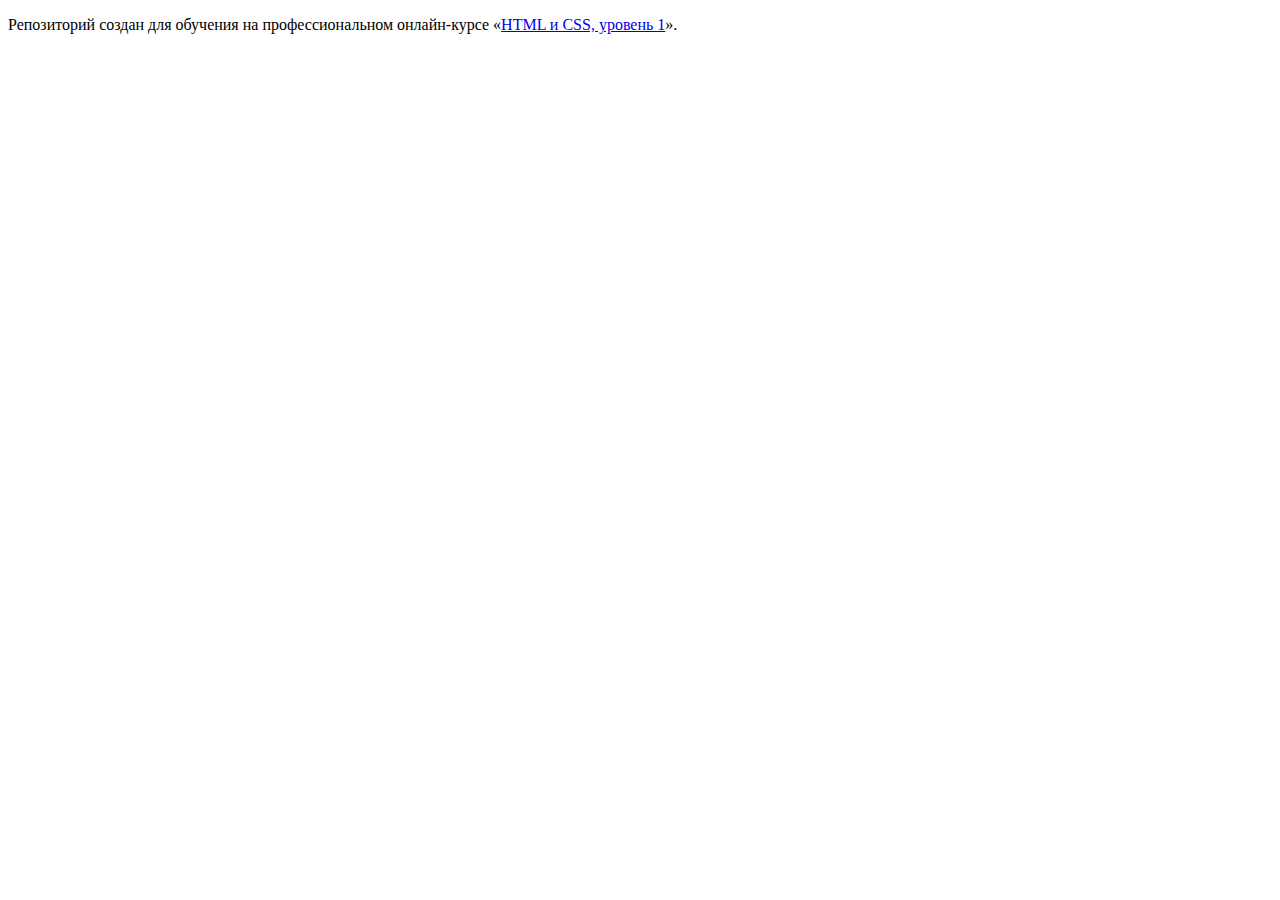
==== index.html @ d2c55b74 ":hatching_chick:" ====
<!DOCTYPE html>
<html lang="ru">
  <head>
    <meta charset="utf-8">
    <title>HTML Academy: Барбершоп</title>
  </head>
  <body>

    <p>Репозиторий создан для обучения на профессиональном онлайн‑курсе «<a href="https://htmlacademy.ru/intensive/htmlcss">HTML и CSS, уровень 1</a>».</p>

  </body>
</html>
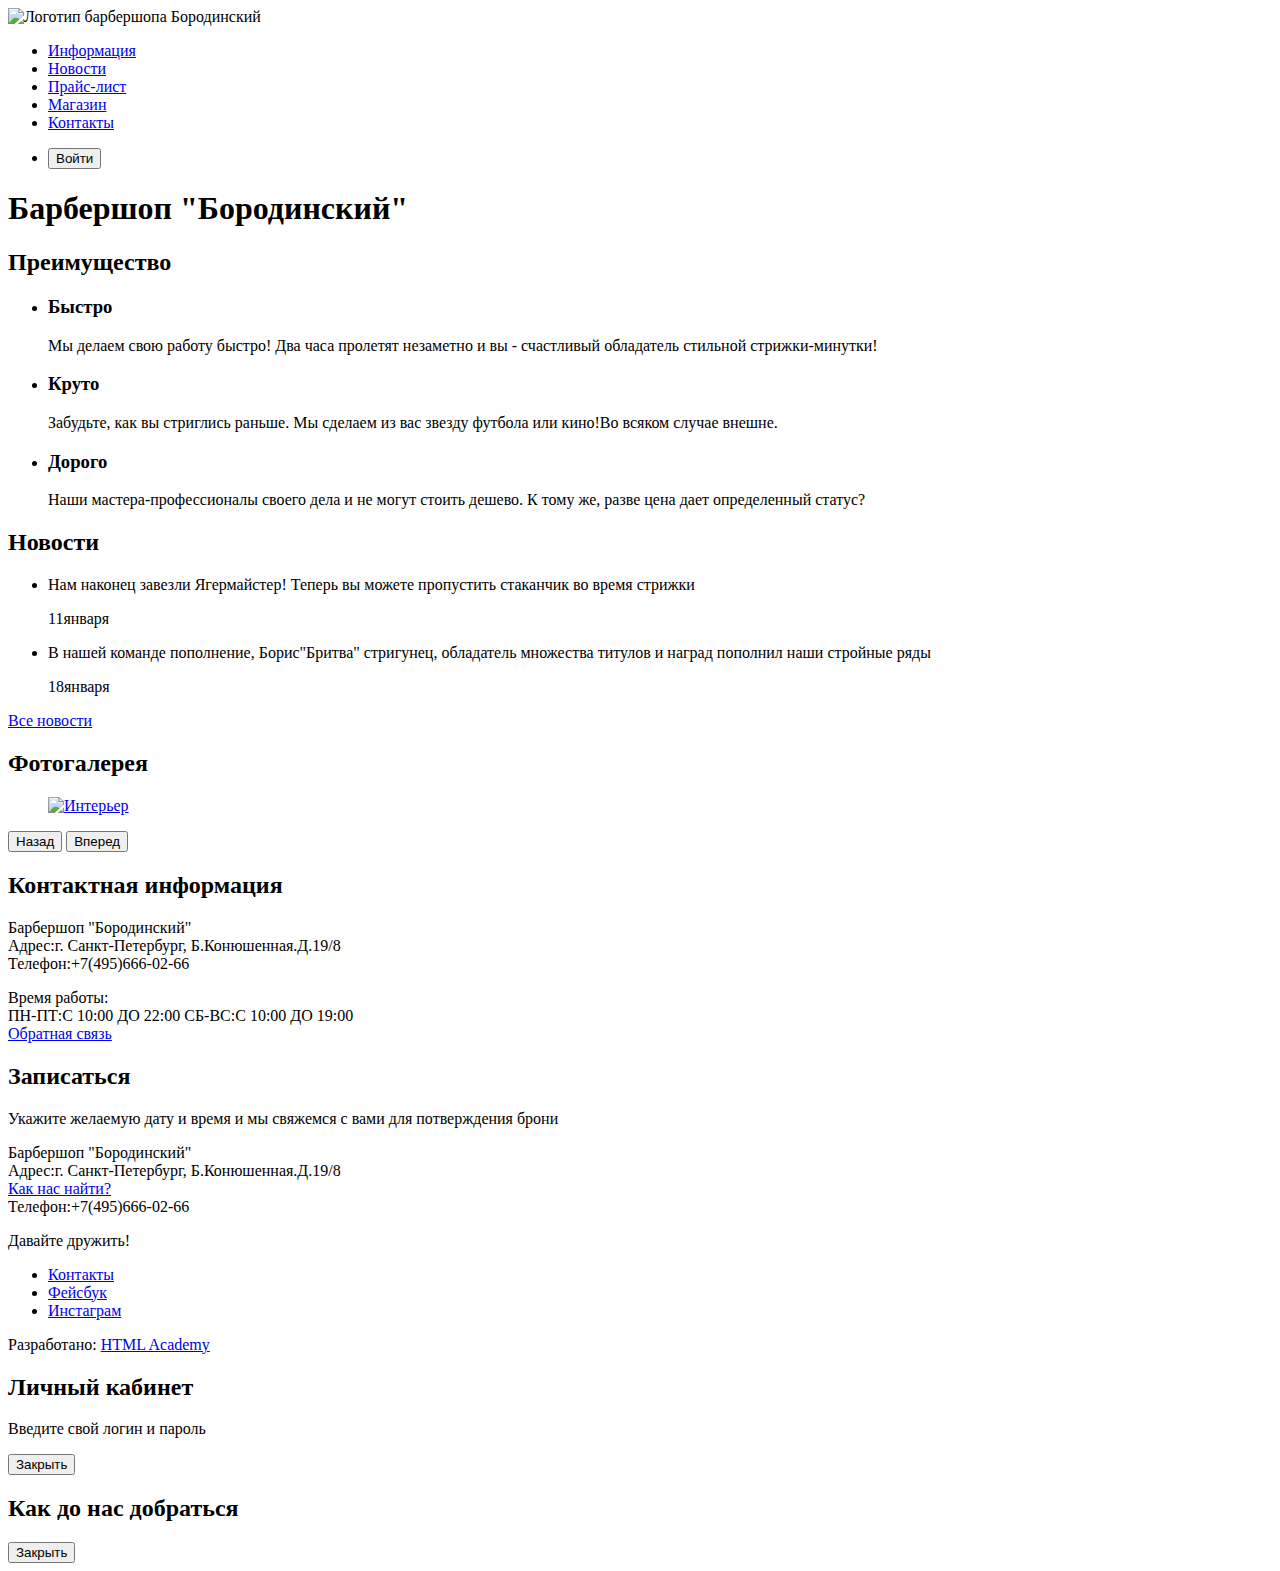
==== commit 09cda8e2: "Добавила разметку для главной страницы" ====
--- a/index.html
+++ b/index.html
@@ -5,8 +5,124 @@
     <title>HTML Academy: Барбершоп</title>
   </head>
   <body>
+    <header>
+      <nav>
+        <a>
+          <img src="img/index-logo.svg" width"368" height="158" alt="Логотип барбершопа Бородинский">
+        </a>
+        <ul>
+          <li><a href="info.html">Информация</a></li>
+          <li><a href="news.html">Новости</a></li>
+          <li><a href="price.html">Прайс-лист</a></li>
+          <li><a href="catalog.html">Магазин</a></li>
+          <li><a href="contacts.html">Контакты</a></li>
+        </ul>
+        <ul>
+          <li>
+            <button type="button">Войти</button>
+          </li>
+        </u>
+      </nav>
+    </header>
+    <main>
+       <h1>Барбершоп "Бородинский"</h1>
+     <section>
+       <h2>Преимущество</h2>
+       <ul>
+         <li>
+           <h3>Быстро</h3>
+          <p>Мы делаем свою работу быстро! Два часа пролетят 
+            незаметно и вы - счастливый обладатель стильной 
+            стрижки-минутки! </p>
+         </li>
+         <li>
+           <h3>Круто</h3>
+           <p>Забудьте, как вы стриглись раньше. Мы сделаем из 
+             вас звезду футбола или кино!Во всяком случае внешне.</p>
+         </li>
+         <li>
+           <h3>Дорого</h3>
+           <p>Наши мастера-профессионалы своего дела и не
+             могут стоить дешево. К тому же, разве цена дает 
+             определенный статус?
+           </p>
+         </li>
+       </ul>
 
-    <p>Репозиторий создан для обучения на профессиональном онлайн‑курсе «<a href="https://htmlacademy.ru/intensive/htmlcss">HTML и CSS, уровень 1</a>».</p>
+     </section>
+     <section>
+       <h2>Новости</h2>
+      <ul>
+        <li>
+          <p>Нам наконец завезли Ягермайстер! Теперь вы можете
+            пропустить стаканчик во время стрижки </p>
+          <time datetime="2019-01-11">11января</time>
+        </li>
+        <li>
+          <p>В нашей команде пополнение, Борис"Бритва"
+            стригунец, обладатель множества титулов и наград 
+            пополнил наши стройные ряды</p>
+          <time datetime="2016-01-18">18января</time>
+        </li>
+      </ul>
+      <a href="news.html">Все новости</a>
+     </section>
+     <section>
+        <h2>Фотогалерея</h2> 
+        <figure>
+          <a href="#"><img src="img/studio.jpg"width="286" height="164" alt="Интерьер"></a>
+        </figure>
+        <button type="button">Назад</button>
+        <button type="button">Вперед</button>
+     </section>
+     <section>
+       <h2>Контактная информация</h2>
+       <p>Барбершоп "Бородинский"<br>
+          Адрес:г. Санкт-Петербург, Б.Конюшенная.Д.19/8<br>
+          Телефон:+7(495)666-02-66
+       </p>
+       <p>Время работы:<br>
+          ПН-ПТ:С 10:00 ДО 22:00
+          СБ-ВС:С 10:00 ДО 19:00<br>
+        <a href="map.html" Как проехать></a>
+        <a href="contacts.html">Обратная связь</a>
+      </p>
+     </section>
+     <section>
+       <h2>Записаться</h2>
+        <p>Укажите желаемую дату и время и мы свяжемся 
+          с вами для потверждения брони</p>
+     </section>
+     </main>
+    <footer>
+      <p>
+        Барбершоп "Бородинский" <br>
+        Адрес:г. Санкт-Петербург, Б.Конюшенная.Д.19/8<br>
+        <a href="map.html">Как нас найти?</a><br>
+        Телефон:+7(495)666-02-66
+      </p>
+      <div> 
+      <p>Давайте дружить!</p>
+        <ul>
+          <li><a href="#">Контакты</a></li>
+          <li><a href="#">Фейсбук</a></li>
+          <li><a href="#">Инстаграм</a></li>
+        </ul>
+      </div>
+      <p>
+        Разработано:
+        <a href="http://htmlacademy.ru">HTML Academy</a>
+      </p>
+    </footer>
+    <section>
+      <h2>Личный кабинет</h2>
+      <p>Введите свой логин и пароль</p>
+      <button type="button">Закрыть</button>
+    </section>
+    <section>
+      <h2>Как до нас добраться</h2>
+      <button type="button">Закрыть</button>
+    </section>
 
   </body>
 </html>
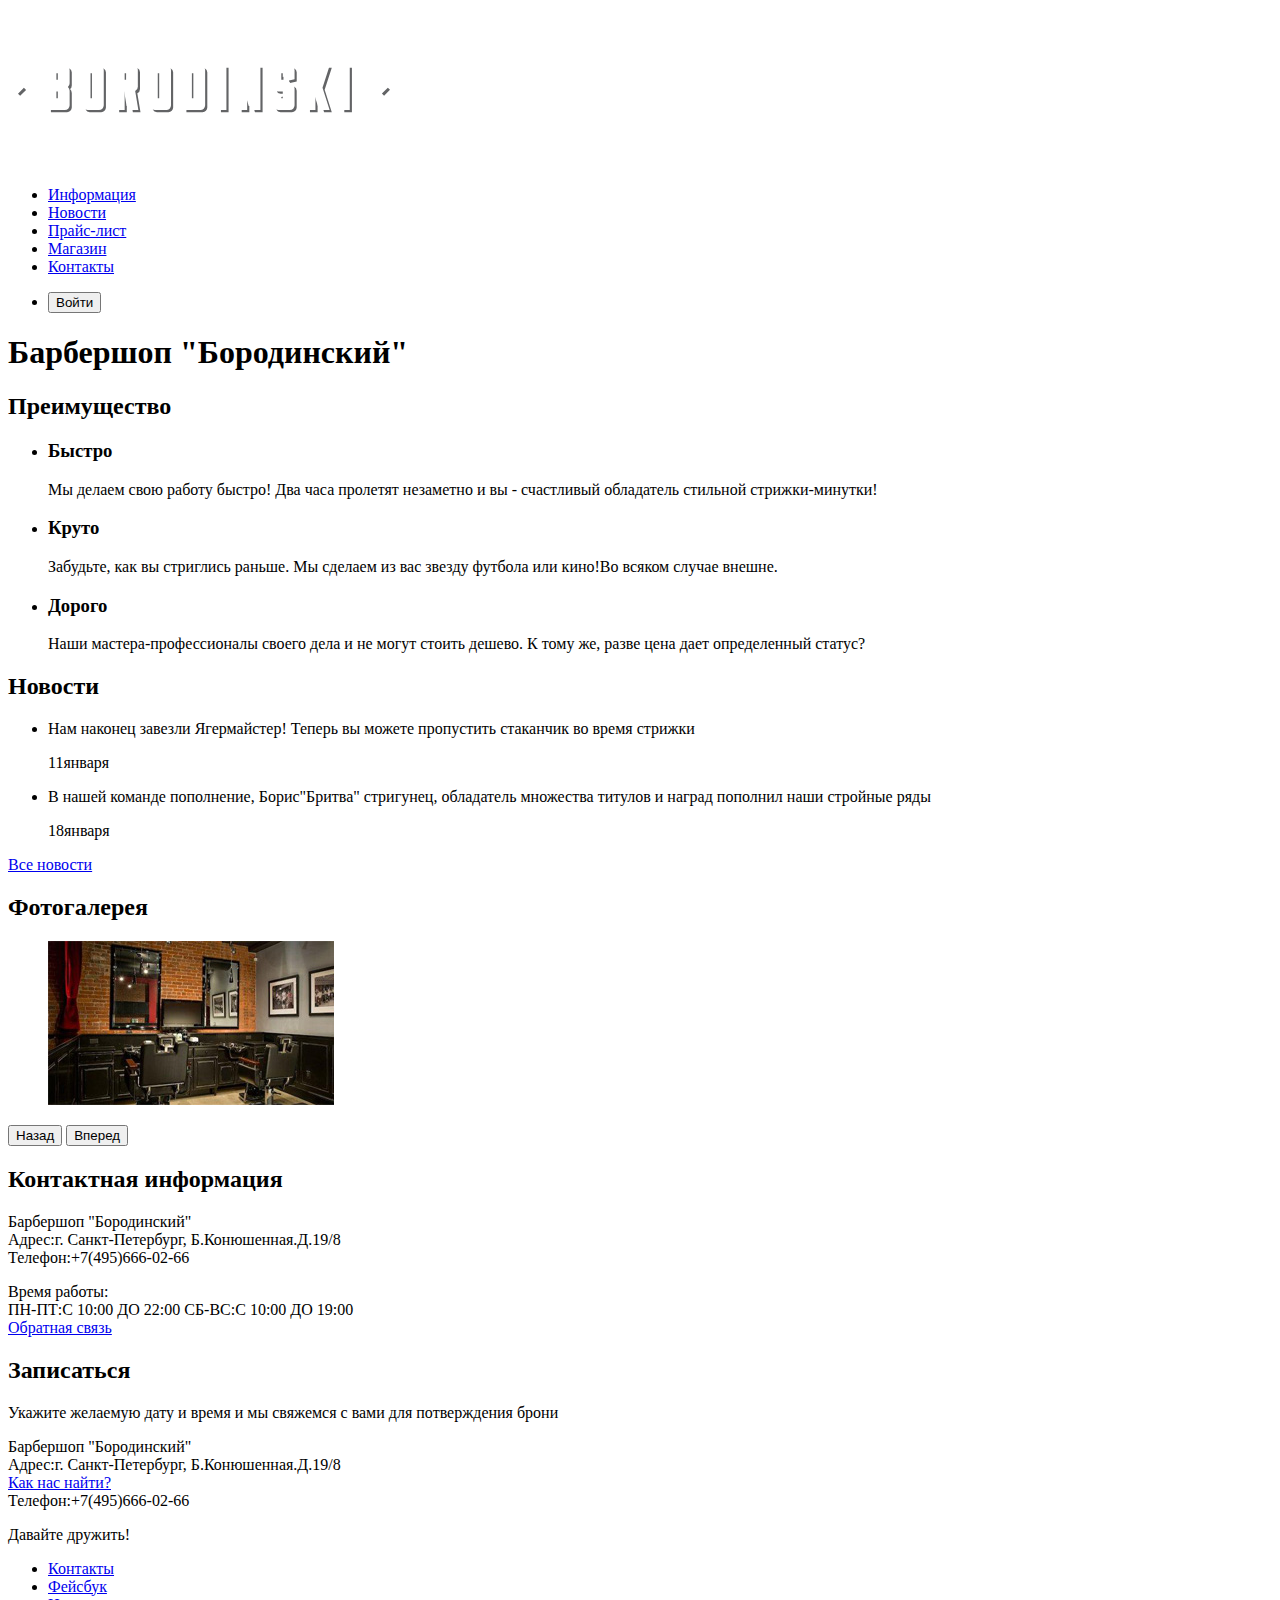
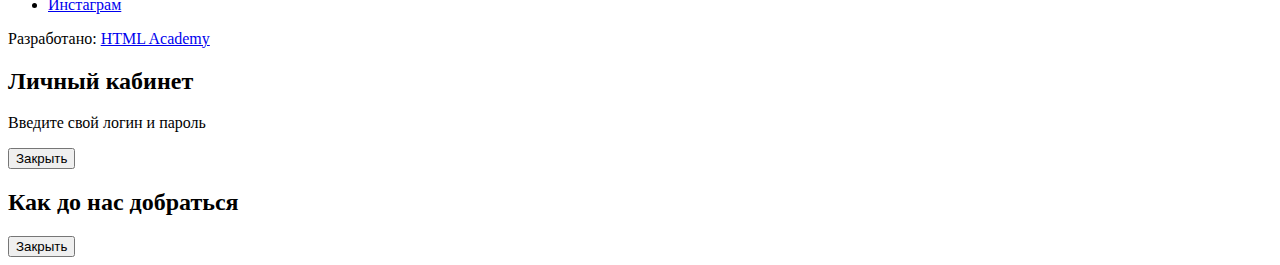
==== commit 8cef82e0: "добавила изображения" ====
--- a/index.html
+++ b/index.html
@@ -21,80 +21,87 @@
           <li>
             <button type="button">Войти</button>
           </li>
-        </u>
+        </ul>
       </nav>
     </header>
+    
     <main>
-       <h1>Барбершоп "Бородинский"</h1>
-     <section>
-       <h2>Преимущество</h2>
-       <ul>
-         <li>
-           <h3>Быстро</h3>
-          <p>Мы делаем свою работу быстро! Два часа пролетят 
-            незаметно и вы - счастливый обладатель стильной 
-            стрижки-минутки! </p>
-         </li>
-         <li>
-           <h3>Круто</h3>
-           <p>Забудьте, как вы стриглись раньше. Мы сделаем из 
-             вас звезду футбола или кино!Во всяком случае внешне.</p>
-         </li>
-         <li>
-           <h3>Дорого</h3>
-           <p>Наши мастера-профессионалы своего дела и не
-             могут стоить дешево. К тому же, разве цена дает 
-             определенный статус?
-           </p>
-         </li>
-       </ul>
-
-     </section>
-     <section>
-       <h2>Новости</h2>
-      <ul>
-        <li>
-          <p>Нам наконец завезли Ягермайстер! Теперь вы можете
-            пропустить стаканчик во время стрижки </p>
-          <time datetime="2019-01-11">11января</time>
-        </li>
-        <li>
-          <p>В нашей команде пополнение, Борис"Бритва"
-            стригунец, обладатель множества титулов и наград 
-            пополнил наши стройные ряды</p>
-          <time datetime="2016-01-18">18января</time>
-        </li>
-      </ul>
-      <a href="news.html">Все новости</a>
-     </section>
-     <section>
+      <h1>Барбершоп "Бородинский"</h1>
+     
+      <section>
+        <h2>Преимущество</h2>
+        <ul>
+          <li>
+            <h3>Быстро</h3>
+            <p>Мы делаем свою работу быстро! Два часа пролетят 
+              незаметно и вы - счастливый обладатель стильной 
+              стрижки-минутки! </p>
+          </li>
+          <li>
+            <h3>Круто</h3>
+            <p>Забудьте, как вы стриглись раньше. Мы сделаем из 
+              вас звезду футбола или кино!Во всяком случае внешне.</p>
+          </li>
+          <li>
+            <h3>Дорого</h3>
+            <p>Наши мастера-профессионалы своего дела и не
+              могут стоить дешево. К тому же, разве цена дает 
+              определенный статус?
+            </p>
+          </li>
+        </ul>
+      </section>
+     
+      <section>
+        <h2>Новости</h2>
+        <ul>
+          <li>
+            <p>Нам наконец завезли Ягермайстер! Теперь вы можете
+              пропустить стаканчик во время стрижки </p>
+            <time datetime="2019-01-11">11января</time>
+          </li>
+          <li>
+            <p>В нашей команде пополнение, Борис"Бритва"
+              стригунец, обладатель множества титулов и наград 
+              пополнил наши стройные ряды</p>
+            <time datetime="2016-01-18">18января</time>
+          </li>
+        </ul>
+        <a href="news.html">Все новости</a>
+      </section>
+      
+      <section>
         <h2>Фотогалерея</h2> 
         <figure>
-          <a href="#"><img src="img/studio.jpg"width="286" height="164" alt="Интерьер"></a>
+          <a href="#"><img src="img/photogallery.jpg" width="286" height="164" alt="Интерьер"></a>
         </figure>
         <button type="button">Назад</button>
         <button type="button">Вперед</button>
+      </section>
+     
+      <section>
+        <h2>Контактная информация</h2>
+        <p>Барбершоп "Бородинский"<br>
+            Адрес:г. Санкт-Петербург, Б.Конюшенная.Д.19/8<br>
+            Телефон:+7(495)666-02-66
+        </p>
+        <p>Время работы:<br>
+            ПН-ПТ:С 10:00 ДО 22:00
+            СБ-ВС:С 10:00 ДО 19:00<br>
+          <a href="map.html" Как проехать></a>
+          <a href="contacts.html">Обратная связь</a>
+        </p>
      </section>
+     
      <section>
-       <h2>Контактная информация</h2>
-       <p>Барбершоп "Бородинский"<br>
-          Адрес:г. Санкт-Петербург, Б.Конюшенная.Д.19/8<br>
-          Телефон:+7(495)666-02-66
-       </p>
-       <p>Время работы:<br>
-          ПН-ПТ:С 10:00 ДО 22:00
-          СБ-ВС:С 10:00 ДО 19:00<br>
-        <a href="map.html" Как проехать></a>
-        <a href="contacts.html">Обратная связь</a>
-      </p>
-     </section>
-     <section>
-       <h2>Записаться</h2>
+        <h2>Записаться</h2>
         <p>Укажите желаемую дату и время и мы свяжемся 
           с вами для потверждения брони</p>
      </section>
-     </main>
-    <footer>
+     
+    </main>
+   
+     <footer>
       <p>
         Барбершоп "Бородинский" <br>
         Адрес:г. Санкт-Петербург, Б.Конюшенная.Д.19/8<br>
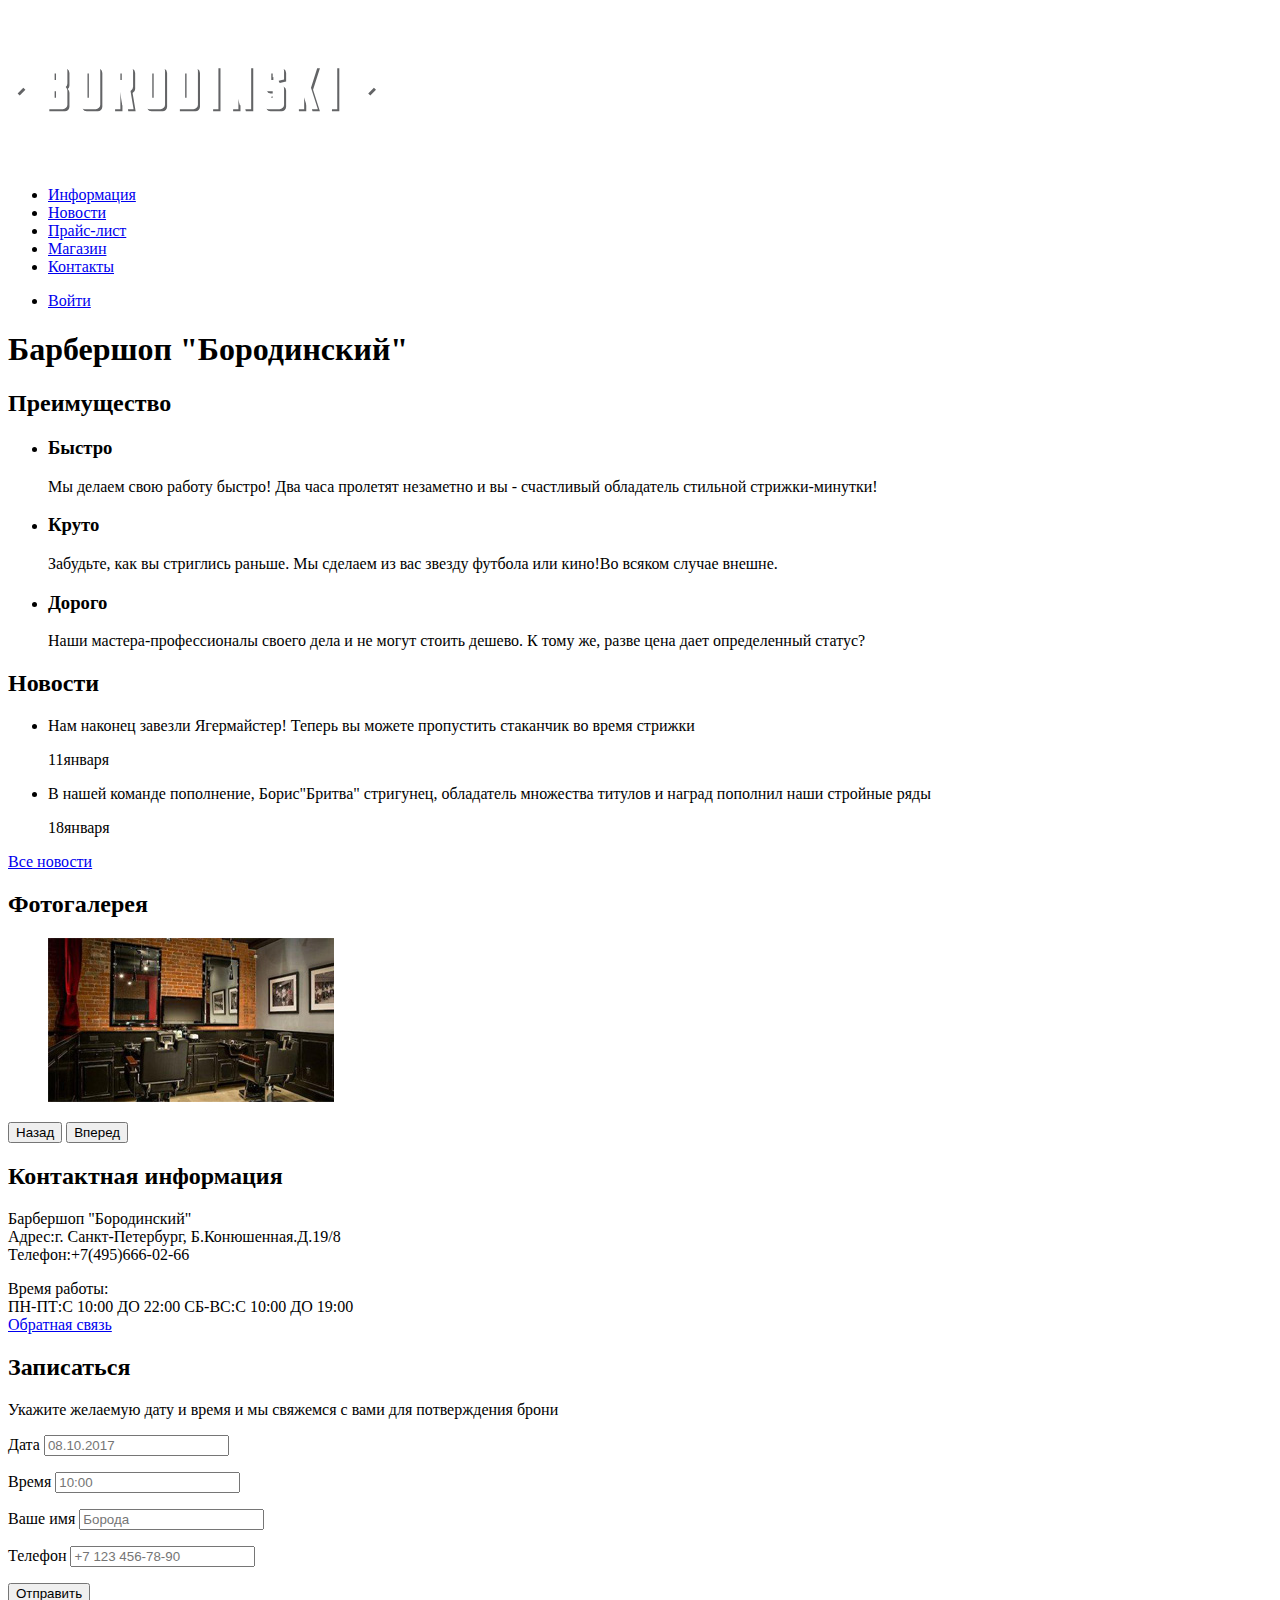
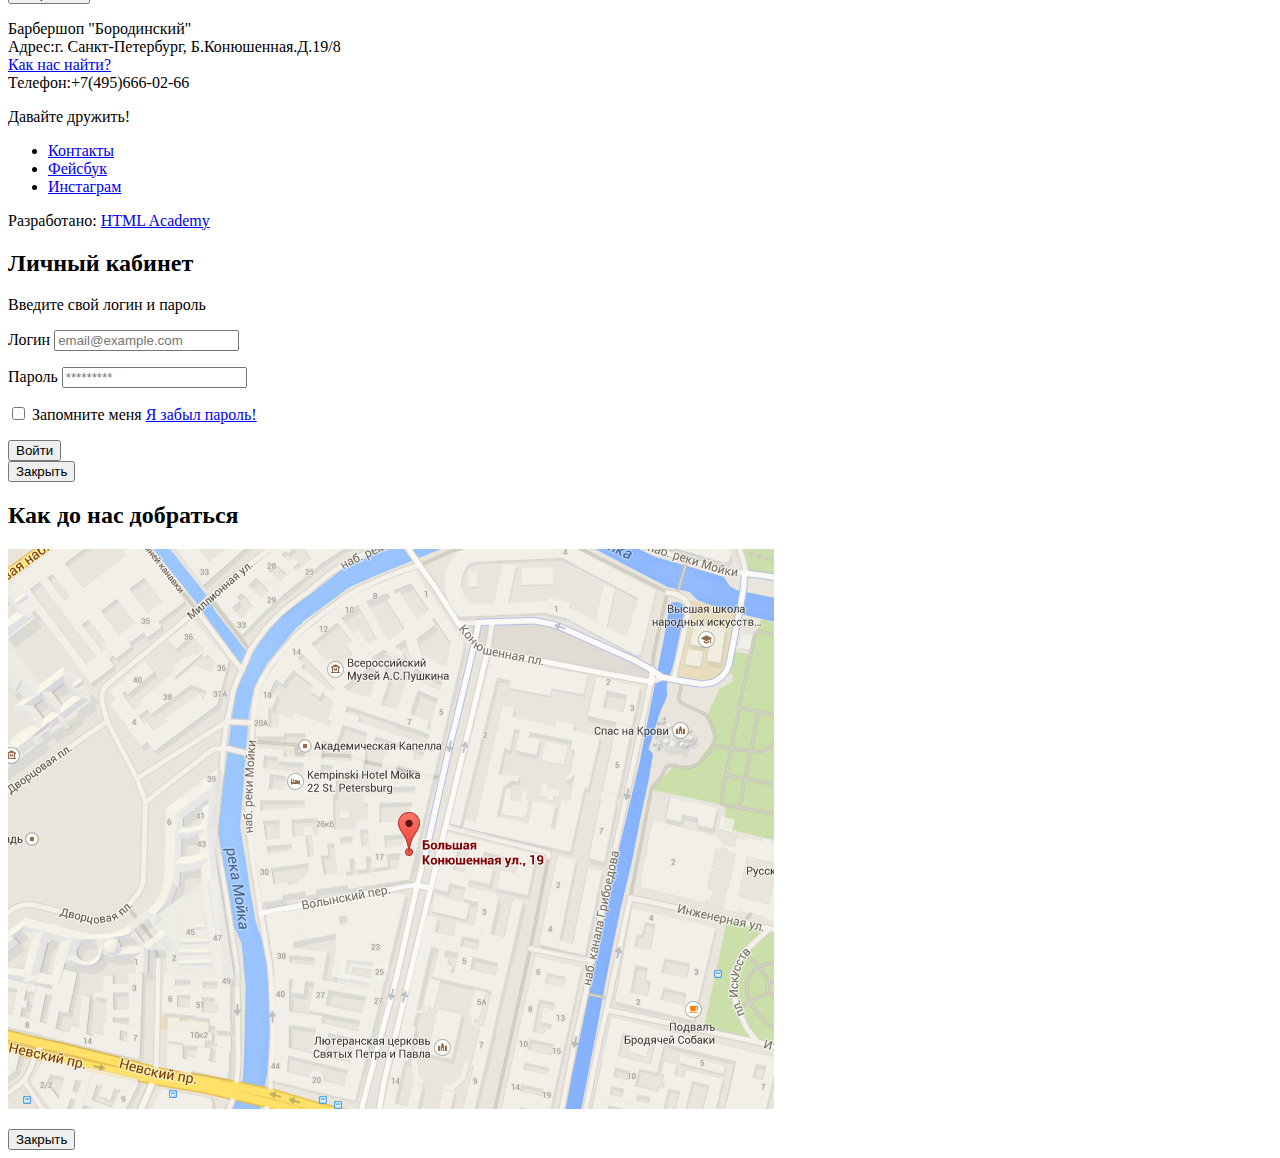
==== commit 9b5f89a0: "добавила интерактивные элементы, формы" ====
--- a/index.html
+++ b/index.html
@@ -8,7 +8,7 @@
     <header>
       <nav>
         <a>
-          <img src="img/index-logo.svg" width"368" height="158" alt="Логотип барбершопа Бородинский">
+          <img src="img/index-logo.svg" width="368" height="158" alt="Логотип барбершопа Бородинский">
         </a>
         <ul>
           <li><a href="info.html">Информация</a></li>
@@ -19,15 +19,17 @@
         </ul>
         <ul>
           <li>
-            <button type="button">Войти</button>
+            <a href="login.html">Войти</a>
           </li>
         </ul>
       </nav>
     </header>
+
+
     
     <main>
       <h1>Барбершоп "Бородинский"</h1>
-     
+      
       <section>
         <h2>Преимущество</h2>
         <ul>
@@ -97,7 +99,33 @@
         <h2>Записаться</h2>
         <p>Укажите желаемую дату и время и мы свяжемся 
           с вами для потверждения брони</p>
-     </section>
+        <form action="http://echo.htmlacademy.ru" method="post">
+          <p>
+            <label for="appointment-date">Дата</label>
+            <input id="appointment-date" type="text" name="date" value="" placeholder="08.10.2017">
+          </p>
+          
+          <p>
+            <label for="appointment-time">Время</label>
+            <input id="appointment-time" type="text" name="time" value="" placeholder="10:00">
+          </p>
+
+          <p>
+            <label for="appointment-name">Ваше имя</label>
+            <input id="appointment-name" type="text" name="name" value="" placeholder="Борода">
+          </p>
+          
+          <p>
+            <label for="appointment-phone">Телефон</label>
+            <input id="appointment-phone" type="tel" name="phone" value="" placeholder="+7 123 456-78-90">
+          </p>
+          
+          <p>
+            <button type="submit">Отправить</button>
+          </p>
+        </form>
+      </section>
+
      
     </main>
    
@@ -111,9 +139,9 @@
       <div> 
       <p>Давайте дружить!</p>
         <ul>
-          <li><a href="#">Контакты</a></li>
-          <li><a href="#">Фейсбук</a></li>
-          <li><a href="#">Инстаграм</a></li>
+          <li><a href="#" aria-label="Контакты">Контакты</a></li>
+          <li><a href="#" aria-label="Фейсбук">Фейсбук</a></li>
+          <li><a href="#" aria-label="Инстаграм">Инстаграм</a></li>
         </ul>
       </div>
       <p>
@@ -121,14 +149,34 @@
         <a href="http://htmlacademy.ru">HTML Academy</a>
       </p>
     </footer>
-    <section>
+    <section class="visually-hidden">
       <h2>Личный кабинет</h2>
       <p>Введите свой логин и пароль</p>
+      <form action="https://echo.htmlacademy.ru" method="post" >
+        <p>
+          <label for="user-login">Логин</label>
+          <input id="user-login" type="text" name="login" placeholder="email@example.com">
+        </p>
+        <p>
+          <label for="user-password">Пароль</label>
+          <input id="user-password" type="text" name="password" placeholder="*********">
+        </p>
+        <p>
+          <input type="checkbox" name="remember" id="login-password-info">
+          <label for="login-password-info">Запомните меня</label>
+          <a href="#">Я забыл пароль!</a>
+        </p>
+        <button type="submit">Войти</button>
+      </form>
       <button type="button">Закрыть</button>
     </section>
-    <section>
+    <section class="visually-hidden">
       <h2>Как до нас добраться</h2>
-      <button type="button">Закрыть</button>
+      <p>
+        <img src="img/map.jpg" width="766"  height="560" alt="Офис компании по адресу ул. Большая Конюшенная 19/8, Санкт-Петербург">
+      </p>
+
+      <button type="button" aria-label="Закрыть">Закрыть</button>
     </section>
 
   </body>
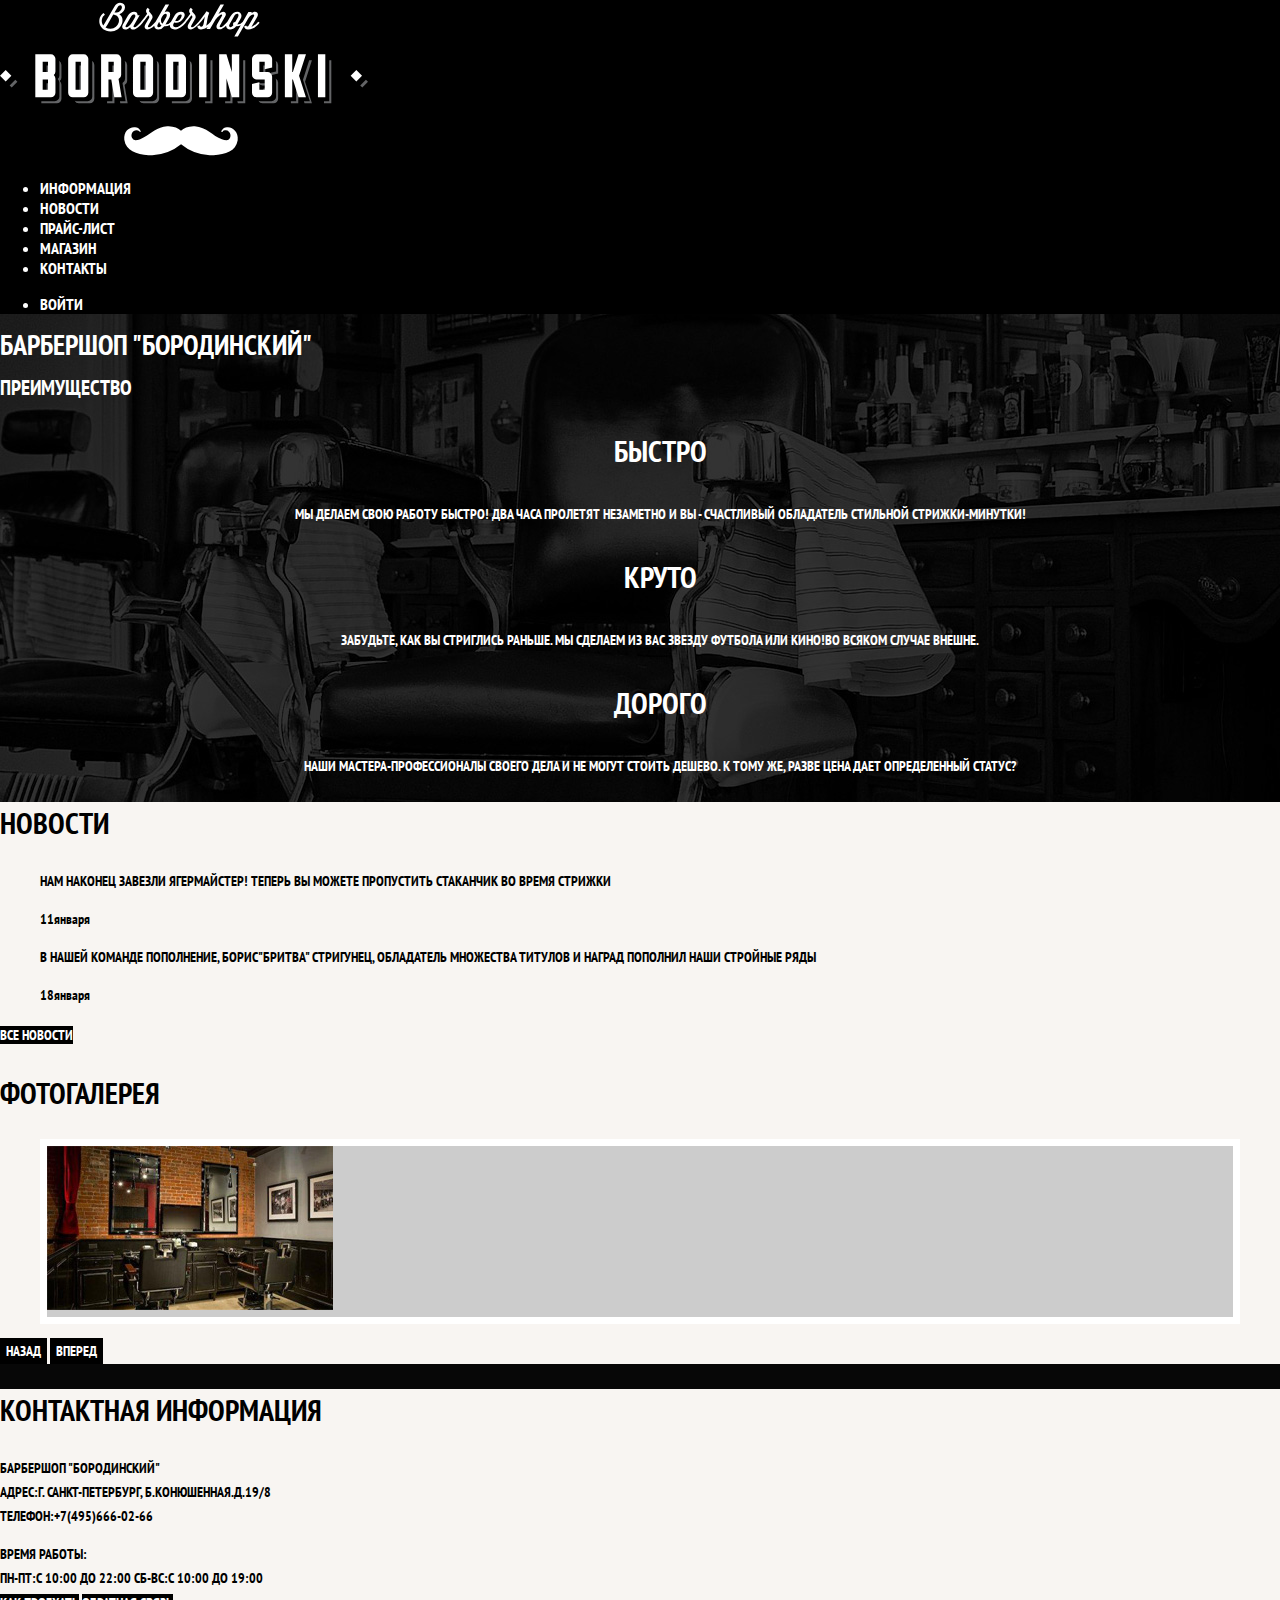
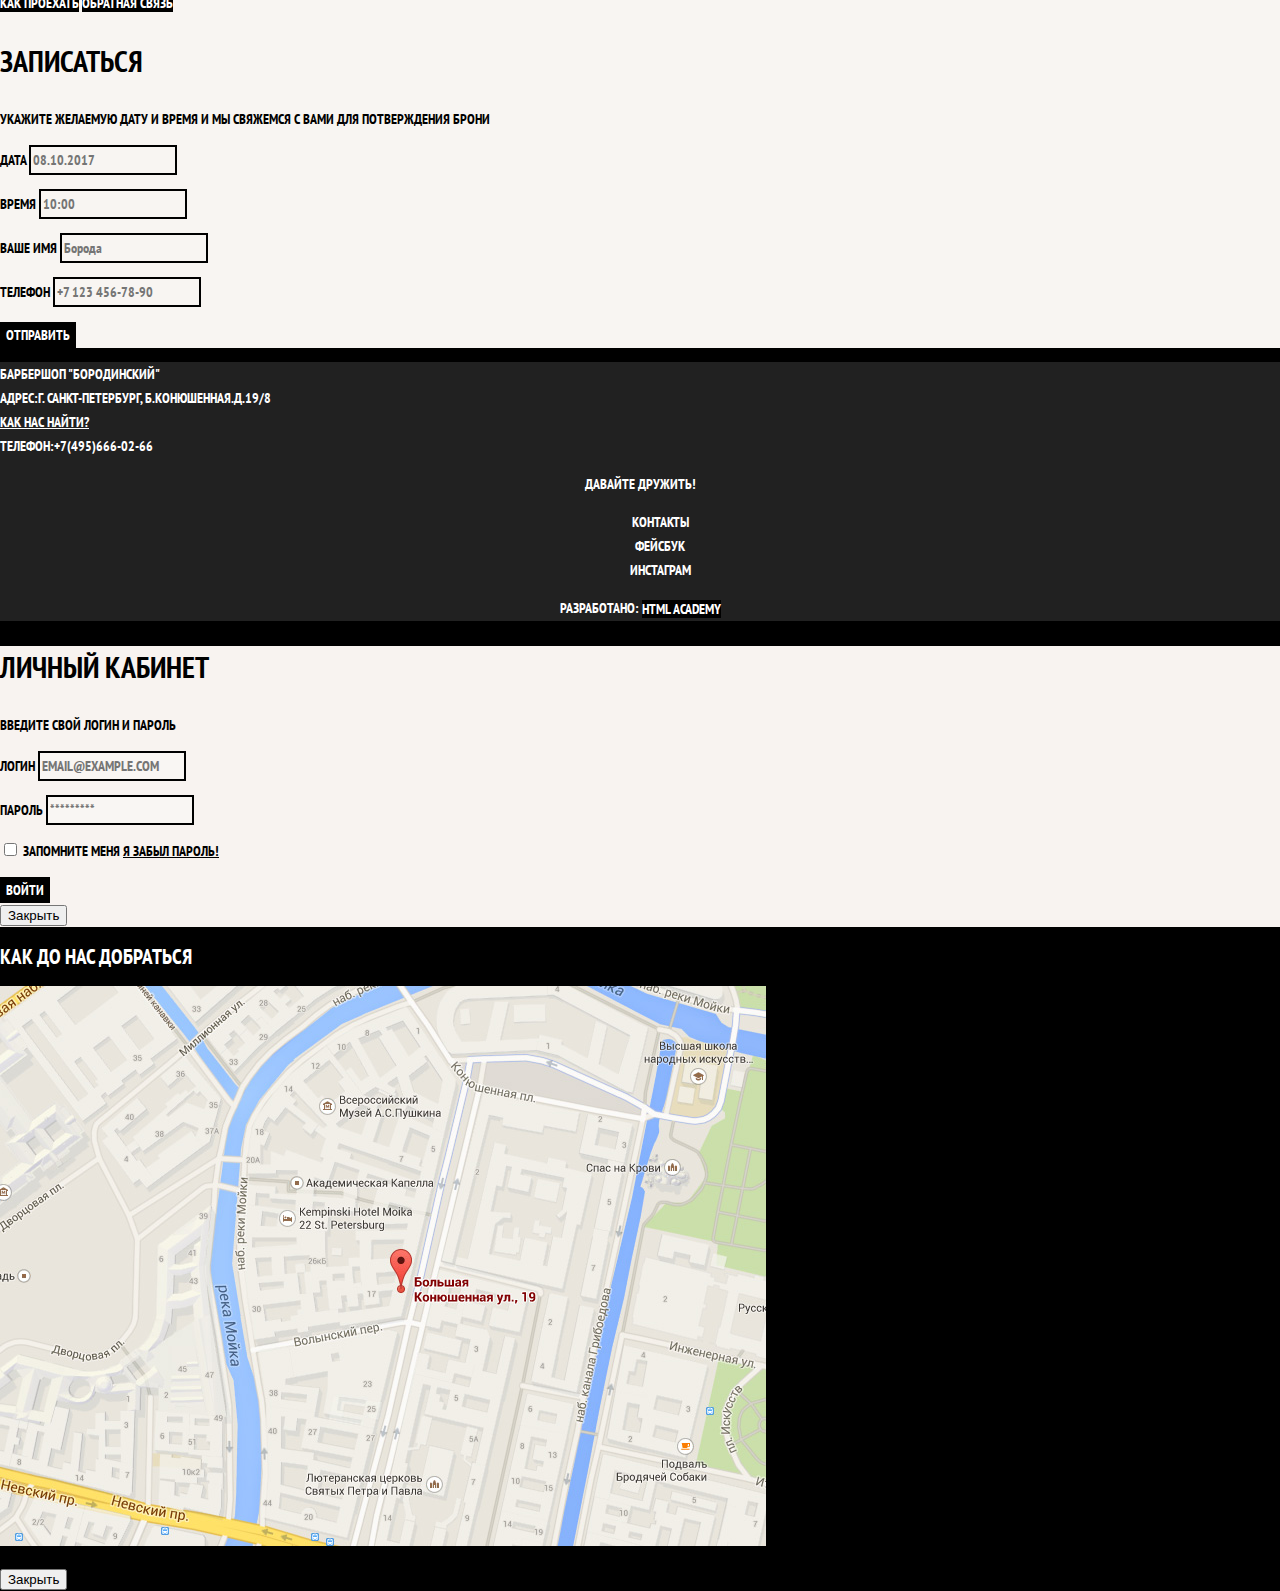
==== commit 988fd421: "сделала стили" ====
--- a/index.html
+++ b/index.html
@@ -3,21 +3,24 @@
   <head>
     <meta charset="utf-8">
     <title>HTML Academy: Барбершоп</title>
+    <link href="https://fonts.googleapis.com/css?family=PT+Sans+Narrow:400,700&display=swap&subset=cyrillic" rel="stylesheet">
+    <link rel="stylesheet" href="css/normalize.css">
+    <link rel="stylesheet" href="css/styles.css">
   </head>
   <body>
     <header>
-      <nav>
+      <nav class="main-navigation">
         <a>
           <img src="img/index-logo.svg" width="368" height="158" alt="Логотип барбершопа Бородинский">
         </a>
-        <ul>
+        <ul class="site-navigation">
           <li><a href="info.html">Информация</a></li>
           <li><a href="news.html">Новости</a></li>
           <li><a href="price.html">Прайс-лист</a></li>
           <li><a href="catalog.html">Магазин</a></li>
           <li><a href="contacts.html">Контакты</a></li>
         </ul>
-        <ul>
+        <ul class="user-navigation">
           <li>
             <a href="login.html">Войти</a>
           </li>
@@ -31,20 +34,20 @@
       <h1>Барбершоп "Бородинский"</h1>
       
       <section>
-        <h2>Преимущество</h2>
-        <ul>
-          <li>
-            <h3>Быстро</h3>
+        <h2 class="features">Преимущество</h2>
+        <ul class="features-list">
+          <li class="features-item">
+            <h3 >Быстро</h3>
             <p>Мы делаем свою работу быстро! Два часа пролетят 
               незаметно и вы - счастливый обладатель стильной 
               стрижки-минутки! </p>
           </li>
-          <li>
+          <li class="features-item">
             <h3>Круто</h3>
             <p>Забудьте, как вы стриглись раньше. Мы сделаем из 
               вас звезду футбола или кино!Во всяком случае внешне.</p>
           </li>
-          <li>
+          <li class="features-item">
             <h3>Дорого</h3>
             <p>Наши мастера-профессионалы своего дела и не
               могут стоить дешево. К тому же, разве цена дает 
@@ -54,105 +57,111 @@
         </ul>
       </section>
      
-      <section>
-        <h2>Новости</h2>
-        <ul>
-          <li>
-            <p>Нам наконец завезли Ягермайстер! Теперь вы можете
-              пропустить стаканчик во время стрижки </p>
-            <time datetime="2019-01-11">11января</time>
-          </li>
-          <li>
-            <p>В нашей команде пополнение, Борис"Бритва"
-              стригунец, обладатель множества титулов и наград 
-              пополнил наши стройные ряды</p>
-            <time datetime="2016-01-18">18января</time>
-          </li>
-        </ul>
-        <a href="news.html">Все новости</a>
-      </section>
+      <div class="index-columns">
+        <section class="news">
+          <h2>Новости</h2>
+          <ul class="news-list">
+            <li class="news-item">
+              <p>Нам наконец завезли Ягермайстер! Теперь вы можете
+                пропустить стаканчик во время стрижки </p>
+              <time datetime="2019-01-11">11января</time>
+            </li>
+            <li class="news-item">
+              <p>В нашей команде пополнение, Борис"Бритва"
+                стригунец, обладатель множества титулов и наград 
+                пополнил наши стройные ряды</p>
+              <time datetime="2016-01-18">18января</time>
+            </li>
+          </ul>
+          <a href="news.html" class="button">Все новости</a>
+        </section>
+
+        <section class="gallery">
+          <h2>Фотогалерея</h2> 
+          <figure class="gallery-content">
+            <a href="#"><img src="img/photogallery.jpg" width="286" height="164" alt="Интерьер"></a>
+          </figure>
+          <button class="button gallery-button gallery-button-back" type="button">Назад</button>
+          <button class="button gallery-button gallery-button-next" type="button">Вперед</button>
+        </section>
+      </div>
+
+      <div class="index-columns">
+        <section class="contacts">
+          <h2>Контактная информация</h2>
+          <p>Барбершоп "Бородинский"<br>
+              Адрес:г. Санкт-Петербург, Б.Конюшенная.Д.19/8<br>
+              Телефон:+7(495)666-02-66
+          </p>
+          <p>Время работы:<br>
+              ПН-ПТ:С 10:00 ДО 22:00
+              СБ-ВС:С 10:00 ДО 19:00<br>
+            <a href="map.html" class="button">Как проехать</a>
+            <a href="contacts.html" class="button">Обратная связь</a>
+          </p>
+        </section>
       
-      <section>
-        <h2>Фотогалерея</h2> 
-        <figure>
-          <a href="#"><img src="img/photogallery.jpg" width="286" height="164" alt="Интерьер"></a>
-        </figure>
-        <button type="button">Назад</button>
-        <button type="button">Вперед</button>
-      </section>
-     
-      <section>
-        <h2>Контактная информация</h2>
-        <p>Барбершоп "Бородинский"<br>
-            Адрес:г. Санкт-Петербург, Б.Конюшенная.Д.19/8<br>
-            Телефон:+7(495)666-02-66
-        </p>
-        <p>Время работы:<br>
-            ПН-ПТ:С 10:00 ДО 22:00
-            СБ-ВС:С 10:00 ДО 19:00<br>
-          <a href="map.html" Как проехать></a>
-          <a href="contacts.html">Обратная связь</a>
-        </p>
-     </section>
-     
-     <section>
-        <h2>Записаться</h2>
-        <p>Укажите желаемую дату и время и мы свяжемся 
-          с вами для потверждения брони</p>
-        <form action="http://echo.htmlacademy.ru" method="post">
-          <p>
-            <label for="appointment-date">Дата</label>
-            <input id="appointment-date" type="text" name="date" value="" placeholder="08.10.2017">
-          </p>
-          
-          <p>
-            <label for="appointment-time">Время</label>
-            <input id="appointment-time" type="text" name="time" value="" placeholder="10:00">
-          </p>
+        <section class="appointment">
+          <h2>Записаться</h2>
+          <p>Укажите желаемую дату и время и мы свяжемся 
+            с вами для потверждения брони</p>
+          <form action="http://echo.htmlacademy.ru" method="post">
+            <p class="appointment-item">
+              <label for="appointment-date">Дата</label>
+              <input id="appointment-date" type="text" name="date" value="" placeholder="08.10.2017">
+            </p>
+            
+            <p class="appointment-item">
+              <label for="appointment-time">Время</label>
+              <input id="appointment-time" type="text" name="time" value="" placeholder="10:00">
+            </p>
 
-          <p>
-            <label for="appointment-name">Ваше имя</label>
-            <input id="appointment-name" type="text" name="name" value="" placeholder="Борода">
-          </p>
-          
-          <p>
-            <label for="appointment-phone">Телефон</label>
-            <input id="appointment-phone" type="tel" name="phone" value="" placeholder="+7 123 456-78-90">
-          </p>
-          
-          <p>
-            <button type="submit">Отправить</button>
-          </p>
-        </form>
-      </section>
-
-     
+            <p class="appointment-item">
+              <label for="appointment-name">Ваше имя</label>
+              <input id="appointment-name" type="text" name="name" value="" placeholder="Борода">
+            </p>
+            
+            <p class="appointment-item">
+              <label for="appointment-phone">Телефон</label>
+              <input id="appointment-phone" type="tel" name="phone" value="" placeholder="+7 123 456-78-90">
+            </p>
+            
+            <p>
+              <button type="submit" class="button">Отправить</button>
+            </p>
+          </form>
+        </section>
+      </div>
     </main>
    
-     <footer>
-      <p>
+    <footer class="main-footer">
+      <p class="footer-contacts">
         Барбершоп "Бородинский" <br>
         Адрес:г. Санкт-Петербург, Б.Конюшенная.Д.19/8<br>
         <a href="map.html">Как нас найти?</a><br>
         Телефон:+7(495)666-02-66
       </p>
-      <div> 
+      <div class="footer-social"> 
       <p>Давайте дружить!</p>
         <ul>
-          <li><a href="#" aria-label="Контакты">Контакты</a></li>
-          <li><a href="#" aria-label="Фейсбук">Фейсбук</a></li>
-          <li><a href="#" aria-label="Инстаграм">Инстаграм</a></li>
+          <li><a href="#" class="social-button" aria-label="Контакты">Контакты</a></li>
+          <li><a href="#" class="social-button" aria-label="Фейсбук">Фейсбук</a></li>
+          <li><a href="#" class="social-button" aria-label="Инстаграм">Инстаграм</a></li>
         </ul>
       </div>
-      <p>
-        Разработано:
-        <a href="http://htmlacademy.ru">HTML Academy</a>
-      </p>
+        <p class="footer-copyright">
+          Разработано:
+          <a href="http://htmlacademy.ru" class="button">HTML Academy</a>
+        </p>
+      
+      
     </footer>
-    <section class="visually-hidden">
+    
+    
+    <section class="visually-hidden modal">
       <h2>Личный кабинет</h2>
       <p>Введите свой логин и пароль</p>
-      <form action="https://echo.htmlacademy.ru" method="post" >
+      <form action="https://echo.htmlacademy.ru" method="post" class="login-form">
         <p>
           <label for="user-login">Логин</label>
           <input id="user-login" type="text" name="login" placeholder="email@example.com">
@@ -162,15 +171,15 @@
           <input id="user-password" type="text" name="password" placeholder="*********">
         </p>
         <p>
-          <input type="checkbox" name="remember" id="login-password-info">
+          <input type="checkbox" name="remember" id="login-password-info" class="login-checkbox">
           <label for="login-password-info">Запомните меня</label>
-          <a href="#">Я забыл пароль!</a>
+          <a href="#" class="restore">Я забыл пароль!</a>
         </p>
-        <button type="submit">Войти</button>
+        <button class="button " type="submit">Войти</button>
       </form>
-      <button type="button">Закрыть</button>
+      <button  type="button">Закрыть</button>
     </section>
-    <section class="visually-hidden">
+    <section class="visually-hidden map">
       <h2>Как до нас добраться</h2>
       <p>
         <img src="img/map.jpg" width="766"  height="560" alt="Офис компании по адресу ул. Большая Конюшенная 19/8, Санкт-Петербург">
--- a/css/styles.css
+++ b/css/styles.css
@@ -0,0 +1,321 @@
+body {
+    margin: 0;
+    padding: 0;
+
+    font-family: "PT Sans Narrow", Arial, sans-serif;
+    font-size: 14px;
+    line-height: 24px;
+    font-weight: 700;
+    color: #ffffff;
+    text-transform: uppercase;
+
+    background-color: #000000;
+    background-image: url("../img/background.jpg");
+    background-position: top center;
+    background-repeat: no-repeat;
+}
+
+.inner-page {
+    color: #000000;
+
+    background-color: #f9f6f3;
+    background-image: url("img/pattern-light.jpg");
+    background-position: 0 0;
+    background-repeat: repeat;
+}
+
+a {
+    text-decoration: none;
+}
+
+.button {
+    font: inherit;
+    text-align: center;
+    color: #ffffff;
+    vertical-align: middle;
+    text-transform: uppercase;
+
+    background-color: #000000;
+    border: none;
+}
+
+.price {
+    font-size: 14px;
+    line-height: 18px;
+    background-color: #f9f6f3;
+}
+
+
+.main-navigation {
+    font-size: 16px;
+    line-height: 20px;
+    color: #ffffff;
+
+    background-color: #000000;
+}
+
+.site-navigation a,
+.user-navigation a{
+    color: #ffffff;
+}
+
+.site-navigation a:hover,
+.site-navigation a:focus,
+.user-navigation a:hover,
+.user-navigation a:focus {
+    background-color: #242424;
+}
+
+.features-list {
+    list-style: none;
+}
+
+.features-item {
+    text-align: center;
+}
+
+.features-item h3 {
+    font-size: 30px;
+    line-height: 42px;
+}
+
+.index-columns {
+    color: #000000;
+
+    background-color: #f8f5f2;
+    background-image: url("img/pattern-light.jpg");
+    background-position: 0 0;
+    background-repeat: repeat;
+}
+
+.index-columns h2 {
+    font-size: 30px;
+    line-height: 42px;
+}
+
+.news-list {
+    list-style: none;
+}
+
+.news-item time {
+    text-transform: none;
+}
+
+.gallery-content {
+    background-color: #cccccc;
+    border: 7px solid #ffffff;
+}
+
+.appointment-item input {
+    font: inherit;
+    background-color: transparent;
+    border: 2px solid #000000;
+}
+
+.appointment-item input:focus {
+    border-color: #663d15;
+}
+
+.main-footer {
+    color: #ffffff;
+
+    background-color: #212121;
+    background-image: url("img/pattern-dark.jpg");
+    background-position: 0 0;
+    background-repeat: repeat;
+
+}
+
+.footer-contacts a {
+    color: #ffffff;
+    text-decoration: underline;
+}
+
+.footer-contacts a:hover,
+.footer-contacts a:focus {
+    text-decoration: none;
+}
+
+.footer-social {
+    text-align: center;
+}
+
+.footer-social ul {
+    list-style: none;
+}
+
+.social-button {
+    color: #ffffff;
+}
+
+.footer-copyright {
+    text-align: center;
+}
+
+.footer-copyright .button:hover,
+.footer-copyright .button:focus {
+    color: #000000;
+
+    background-color: #ffffff;
+}
+
+.modal {
+    color: #000000;
+
+    background-color: #f8f3f0;
+    background-image: url("img/pattern-light.jpg");
+}
+
+.modal h2 {
+    font-size: 30px;
+    line-height: 42px;
+}
+
+
+.login-form input[type="text"],
+.login-form input[type="password"] {
+    font: inherit;
+    color: #000000;
+    text-transform: uppercase;
+
+    background-color: #f9f6f3;
+    border: 2px solid #000000;
+}
+
+.login-form input:focus {
+    border-color: #663d15;
+}
+
+.login-checkbox:hover,
+.login-checkbox:focus {
+    color: #663d15;
+}
+
+.restore {
+    color: #000000;
+    text-decoration: underline;
+}
+
+.restore:hover,
+.restore:focus {
+    text-decoration: none;
+}
+
+
+.catalog-nav {
+    font-size: 14px;
+    line-height: 20px;
+    text-align: left;
+    color: #000000;
+}
+.catalog-nav h1 {
+    font-size: 30px;
+    line-height: 42px;
+    
+}
+
+.breadcrumb ul {
+    list-style: none;
+    padding: 0;
+    margin: 0;
+}
+
+.breadcrumb li {
+    padding: 0 16px;
+}
+
+.breadcrumb a {
+    color: inherit;
+}
+
+.breadcrumb a.active {
+    color: #aba9a7;
+}
+
+.filter-column h2{
+    font-size: 24px;
+    line-height: 30px;
+    color: #000000;
+}
+
+.filter-column p {
+    font-size: 14px;
+    line-height: 18px;
+    color: #000000;
+}
+
+.filter-column .button {
+    font-size: 13px;
+    line-height: 18px;
+}
+
+.product-list-column p {
+    font-size: 14px;
+    line-height: 18px;
+    text-align: left;
+}
+
+.product-list-column .button {
+    font-size: 14px;
+    line-height: 18px;
+}
+
+.product-list-column .price {
+    font-size: 14px;
+    line-height: 18px;
+    background-color: #f9f6f3;
+}
+
+.catalog-product {
+    background-color: #ffffff;
+}
+
+.catalog-product figure{
+    margin:0;
+}
+
+
+.pagination ul{
+    list-style: none;
+    padding: 0;
+    margin: 0;
+}
+ 
+.pagination .button {
+    font-size: 14px;
+    line-height: 18px;
+}
+
+.pagination li {
+    display: inline-block;
+}
+
+.item-photos figure {
+    background-color: #ffffff;
+    margin: 0;
+}
+
+.item-photos ul {
+    list-style: none;
+    margin: 0;
+    padding: 0;
+}
+
+.item-photos li {
+    display: inline-block;
+}
+.description .brand {
+    color: #aba9a7;
+    text-align: right;
+}
+
+.product-list h2 {
+    font-size: 24px;
+    line-height: 30px;
+}
+
+.product-list ul {
+    list-style: none;
+    margin: 0;
+    padding: 0;
+}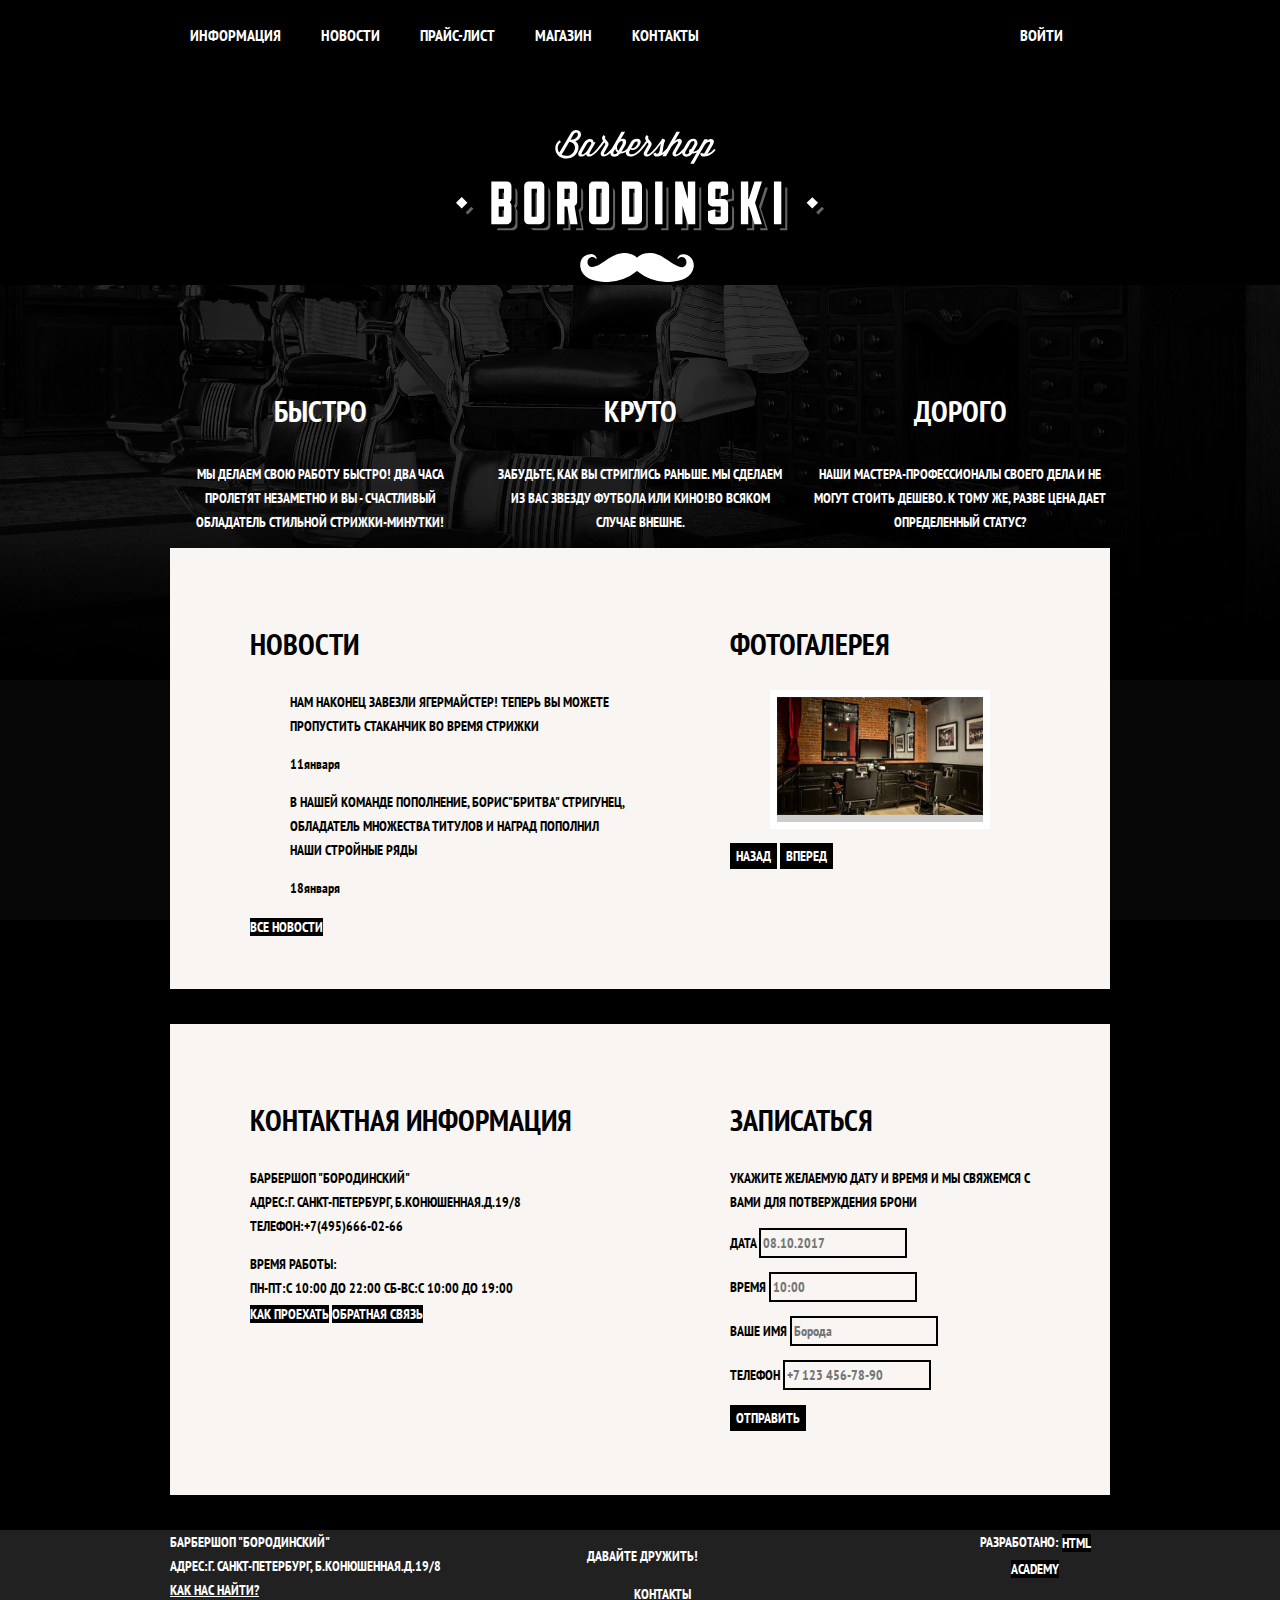
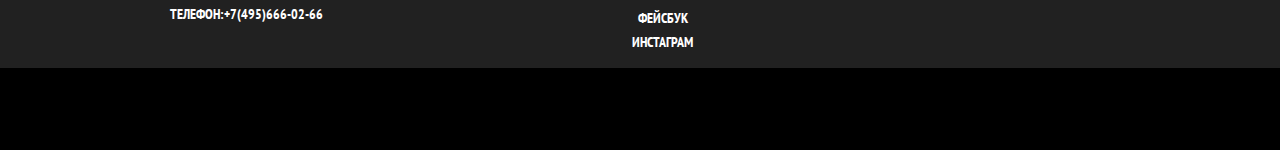
==== commit c827b9e0: "Добавила сетку" ====
--- a/index.html
+++ b/index.html
@@ -8,33 +8,38 @@
     <link rel="stylesheet" href="css/styles.css">
   </head>
   <body>
-    <header>
+    <header class="main-header">
       <nav class="main-navigation">
-        <a>
+        <a class="main-header-logo">
           <img src="img/index-logo.svg" width="368" height="158" alt="Логотип барбершопа Бородинский">
         </a>
-        <ul class="site-navigation">
-          <li><a href="info.html">Информация</a></li>
-          <li><a href="news.html">Новости</a></li>
-          <li><a href="price.html">Прайс-лист</a></li>
-          <li><a href="catalog.html">Магазин</a></li>
-          <li><a href="contacts.html">Контакты</a></li>
-        </ul>
-        <ul class="user-navigation">
-          <li>
-            <a href="login.html">Войти</a>
-          </li>
-        </ul>
+        <div class="main-navigation-wrapper">
+          <div class="container">
+            <ul class="site-navigation">
+              <li><a href="info.html">Информация</a></li>
+              <li><a href="news.html">Новости</a></li>
+              <li><a href="price.html">Прайс-лист</a></li>
+              <li><a href="catalog.html">Магазин</a></li>
+              <li><a href="contacts.html">Контакты</a></li>
+            </ul>
+            <ul class="user-navigation">
+              <li>
+                <a class="login-link" href="login.html">Войти</a>
+              </li>
+            </ul>
+          </div>
+        </div>
+        
       </nav>
     </header>
 
 
     
-    <main>
-      <h1>Барбершоп "Бородинский"</h1>
+    <main class="container">
+      <h1 class="visually-hidden">Барбершоп "Бородинский"</h1>
       
       <section>
-        <h2 class="features">Преимущество</h2>
+        <h2 class="features visually-hidden">Преимущество</h2>
         <ul class="features-list">
           <li class="features-item">
             <h3 >Быстро</h3>
@@ -135,24 +140,28 @@
     </main>
    
     <footer class="main-footer">
-      <p class="footer-contacts">
-        Барбершоп "Бородинский" <br>
-        Адрес:г. Санкт-Петербург, Б.Конюшенная.Д.19/8<br>
-        <a href="map.html">Как нас найти?</a><br>
-        Телефон:+7(495)666-02-66
-      </p>
-      <div class="footer-social"> 
-      <p>Давайте дружить!</p>
-        <ul>
-          <li><a href="#" class="social-button" aria-label="Контакты">Контакты</a></li>
-          <li><a href="#" class="social-button" aria-label="Фейсбук">Фейсбук</a></li>
-          <li><a href="#" class="social-button" aria-label="Инстаграм">Инстаграм</a></li>
-        </ul>
+      <div class="container">
+        <p class="footer-contacts">
+          Барбершоп "Бородинский" <br>
+          Адрес:г. Санкт-Петербург, Б.Конюшенная.Д.19/8<br>
+          <a href="map.html">Как нас найти?</a><br>
+          Телефон:+7(495)666-02-66
+        </p>
+        <div class="footer-social"> 
+        <p>Давайте дружить!</p>
+          <ul>
+            <li><a href="#" class="social-button" aria-label="Контакты">Контакты</a></li>
+            <li><a href="#" class="social-button" aria-label="Фейсбук">Фейсбук</a></li>
+            <li><a href="#" class="social-button" aria-label="Инстаграм">Инстаграм</a></li>
+          </ul>
+        </div>
+          <p class="footer-copyright">
+            Разработано:
+            <a href="http://htmlacademy.ru" class="button">HTML Academy</a>
+          </p>
+
       </div>
-        <p class="footer-copyright">
-          Разработано:
-          <a href="http://htmlacademy.ru" class="button">HTML Academy</a>
-        </p>
+      
       
       
     </footer>
--- a/css/styles.css
+++ b/css/styles.css
@@ -28,6 +28,25 @@
     text-decoration: none;
 }
 
+img {
+    max-width: 100%;
+    height: auto;
+}
+
+.visually-hidden:not(:focus):not(:active),
+input[type="checkbox"].visually-hidden,
+input[type="radio"].visually-hidden {
+    position: absolute;
+    width: 1px;
+    height: 1px;
+    margin: -1px;
+    border: 0;
+    padding: 0;
+    white-space: nowrap;
+    clip-path: inset(100%);
+    clip: rect(0 0 0 0);
+    overflow: hidden;
+}
 .button {
     font: inherit;
     text-align: center;
@@ -318,4 +337,320 @@
     list-style: none;
     margin: 0;
     padding: 0;
-}+}
+
+/*------Сеточные стили------*/
+
+html,
+body {
+    min-width: 1122;
+    min-height: 1750px;
+}
+
+body {
+    /*Временно для сетки*/
+    
+    background-size: 1372px auto;
+    background-repeat: no-repeat;
+
+}
+
+.iner-page {
+
+    /*Временно для сетки*/
+    
+    background-size: 1200px;
+    background-position: top center;
+    background-repeat: no-repeat; 
+}
+
+.container {
+    width: 940px;
+    margin: 0 auto;
+    padding: 0 10px;
+}
+
+.main-header {
+    margin-bottom: 75px;
+    background-color: #000000;
+
+    /*Временно для сетки*/
+    min-height: 285px;
+}
+
+.inner-page .main-header {
+    margin-bottom: 50px;
+    /*Временно для сетки*/
+    min-height: 70px;
+
+
+}
+.main-navigation {
+    display: flex;
+    flex-direction: column;
+    align-items: center;
+    /*Временно для сетки*/
+    min-height: 285px;
+    background-colot: transparent;
+}
+
+.inner-page .main-navigation {
+    align-items: flex-start;
+    flex-direction: row;
+
+    /*Временно для сетки*/
+    min-height: 70px;
+
+}
+
+.main-header-logo {
+    width: 368px;
+    height: 153px;
+    order: 2;
+}
+
+.inner-page .main-header-logo {
+    order: 0;
+    width: 111px;
+    height: 24px;
+    padding: 23px 20px;
+
+}
+
+.main-navigation-wrapper {
+    width: 100%;
+    margin-bottom: 60px;
+
+    background-color: #000000;
+
+}
+
+
+
+.main-navigation-wrapper .container {
+    display: flex;
+    justify-content: space-between;
+}
+
+
+.site-navigation,
+.user-navigation {
+    margin: 0;
+    padding: 0;
+    list-style: none;
+}
+.site-navigation {
+    display: flex;
+    flex-wrap: wrap;
+    width: 620px;
+}
+
+.user-navigation {
+    display: flex;
+     width: 140px;
+}
+
+.user-navigation .login-link {
+    position: relative;
+    padding-left: 50px;
+}
+
+.login-link::before {
+    position: absolute;
+    top: 27px;
+    left: 24px;
+    content: "";
+    width: 16px;
+    height: 18px;
+    
+    background-image: url(img/login1.svg);
+    background-repeat: no-repeat;
+    background-position: 0 0;
+}
+
+.site-navigation a,
+.user-navigation a {
+    display: block;
+    padding: 25px 20px;
+    vertical-align: middle;
+}
+.inner-page .user-navigation {
+    margin-left: auto;
+}
+
+.features {
+    margin-bottom: 80px;
+}
+.features-list {
+    display: flex;
+    justify-content: space-between;
+    margin: 0;
+    padding: 0;
+    list-style: none;
+
+    /*Временно для сетки*/
+    min-height: 170px;
+}
+
+.features-item {
+    width: 300px;
+    
+    /*Временно для сетки*/
+    min-height: 170px;
+}
+
+.index-columns {
+    display: flex;
+    justify-content: space-between;
+    padding: 50px 80px;
+    margin-bottom: 35px;
+
+    /*Временно для сетки*/
+    
+
+}
+
+.news {
+    width: 380px;
+    /*Временно для сетки*/
+    min-height: 315px;
+}
+
+.gallery {
+    width: 300px;
+    /*Временно для сетки*/
+    min-height: 315px;
+}
+
+.contacts {
+    width: 380px;
+    /*Временно для сетки*/
+    min-height: 295px;
+}
+
+.appointment {
+    width: 300px;
+    /*Временно для сетки*/
+    min-height: 340px;
+}
+
+.page-title {
+    margin: 0;
+    margin-bottom: 15px;
+    padding: 0;
+    /*Временно для сетки*/
+    min-height: 42px;
+
+}
+
+.filters {
+    width: 180px;
+    /*Временно для сетки*/
+    min-height: 687px;
+
+}
+
+.catalog {
+    width: 700px;
+
+    /*Временно для сетки*/
+    min-height: 687px;
+}
+.breadcrumb {
+    margin: 0;
+    padding: 0;
+    margin-bottom: 50px;
+
+    /*Временно для сетки*/
+    min-height: 24px;
+}
+
+.catalog-columns {
+    display: flex;
+    justify-content: space-between;
+}
+
+.catalog-list {
+    display: flex;
+    flex-wrap: wrap;
+    margin: 0;
+    padding: 0;
+    list-style: none;
+    margin-bottom: 25px;
+}
+.catalog-item {
+    
+    width: 220px;
+    margin-bottom: 20px;
+    margin-right: 20px;
+    /*Временно для сетки*/
+    min-height: 285px;
+}
+
+.catalog-item:nth-child(3n) {
+    margin-right: 0;
+}
+
+.pagination-list {
+    padding: 0;
+    margin: 0;
+    list-style: none;
+    /*Временно для сетки*/
+    min-height: 47px;
+
+}
+.inner-page .main-footer {
+    margin-top: 45px;
+    padding: 60px 0;
+    margin-top: 65px;
+    /*Временно для сетки*/
+    
+    min-height: 180px;
+}
+
+.product-photos {
+    width: 460px;
+    /*Временно для сетки*/
+
+    min-height: 677px;
+}
+
+.product-photos ul {
+    list-style: none;
+}
+
+.product-info {
+    width: 390px;
+    /*Временно для сетки*/
+
+    min-height: 667px;
+}
+.main-footer .container {
+    display: flex;
+}
+
+.footer-contacts {
+    width: 320px;
+    margin:0;
+    margin-right: 80px;
+    /*Временно для сетки*/
+    min-height: 100px;
+}
+
+.footer-social {
+    width: 145px;
+    /*Временно для сетки*/
+    min-height: 100px;
+}
+
+.footer-copyright {
+    width: 150px;
+    margin:0;
+    margin-left: auto;
+    /*Временно для сетки*/
+    min-height: 100px;
+}
+
+
+
+
